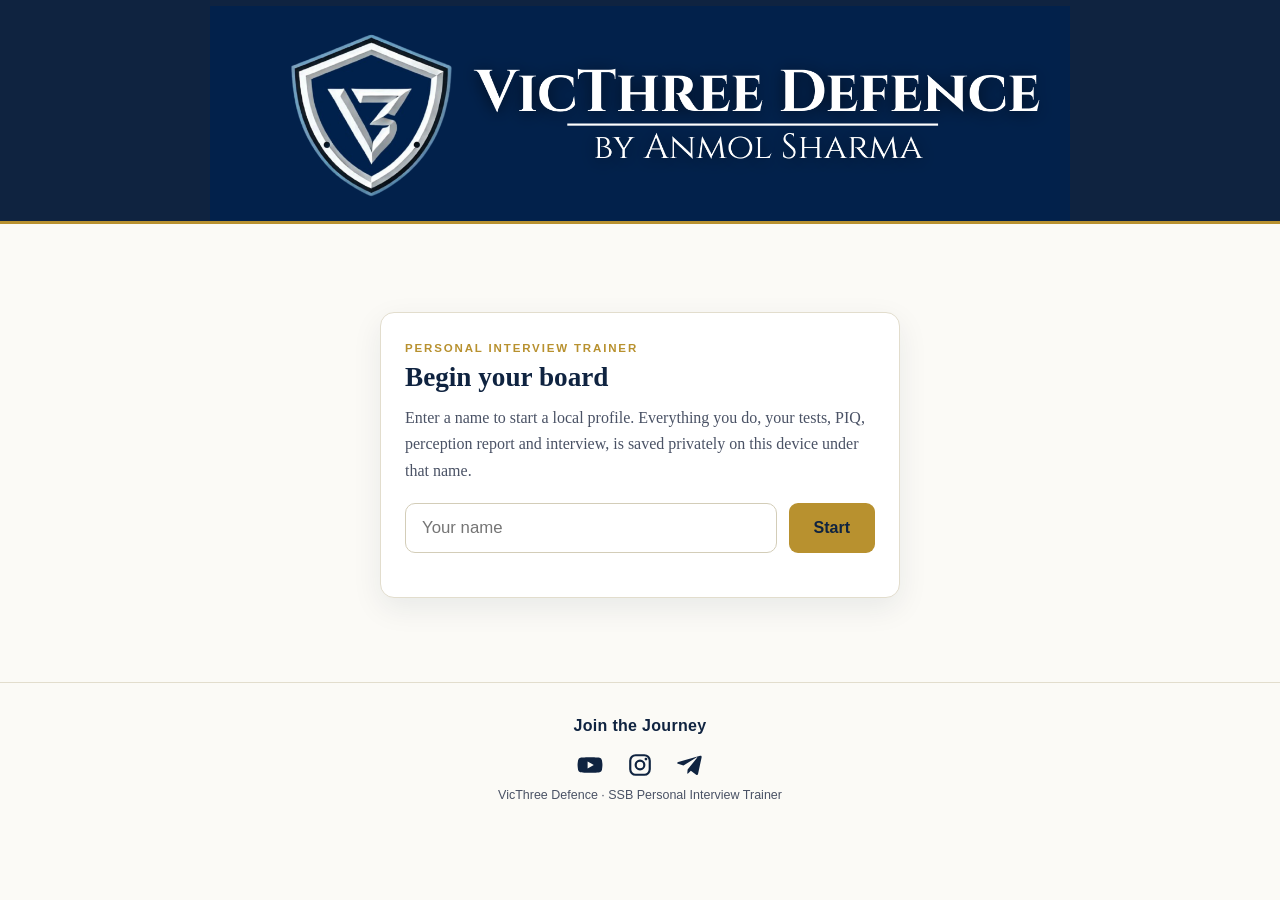
==== interview/index.html @ 014ea847 "Hide psychology feedback until the final report Psychology tests still run and save their analysis s" ====
<!DOCTYPE html>
<html lang="en">
<head>
<meta charset="UTF-8" />
<meta name="viewport" content="width=device-width, initial-scale=1.0, interactive-widget=resizes-content" />
<title>Personal Interview | VicThree SSB Interview Trainer</title>
<meta name="description" content="A dynamic, time-bound SSB personal interview: one question at a time, adapting to your answers, PIQ and perception report." />
<link rel="icon" href="../assets/shield-192.png?v=1"><link rel="icon" sizes="32x32" href="../assets/shield-32.png?v=1"><link rel="apple-touch-icon" href="../assets/shield-180.png?v=1" />
<link rel="stylesheet" href="../assets/styles.css?v=1" />
<link rel="stylesheet" href="../assets/iv.css?v=1" />
</head>
<body>
<header class="topbar">
  <div class="wrap"><a class="brand" href="../index.html"><img class="brand-img" src="../assets/banner.png" alt="VicThree Defence, by Anmol Sharma" /></a></div>
</header>

<main>
  <nav id="journey" class="journey" data-base="../" data-current="interview"></nav>
  <div class="wrap trainer-wrap">
    <p class="breadcrumb"><a href="../index.html">Dashboard</a> › Personal Interview</p>

    <!-- GATE: needs PIQ -->
    <div id="gate" class="gate" style="display:none">
      <h3>Fill your PIQ first</h3>
      <p>The interviewing officer questions you on your PIQ, so it must be completed before the interview can begin.</p>
      <a class="btn primary" href="../piq/index.html">Go to the PIQ form →</a>
    </div>

    <!-- INTRO -->
    <section id="intro" style="display:none">
      <h1>Your Personal Interview</h1>
      <div class="iv-intro-card">
        <p>You will now sit across from an interviewing officer. Questions come one at a time and adapt to what you say, to your PIQ and to your perception report. Answer honestly and in your own words. There are no trick answers, the officer is reading the real you.</p>
        <div class="iv-facts">
          <div class="iv-fact"><b id="fact-q">25</b>questions (about)</div>
          <div class="iv-fact"><b id="fact-t">75s</b>per question</div>
          <div class="iv-fact"><b id="fact-total">~30m</b>total</div>
        </div>
        <p id="report-note" class="muted small"></p>
        <div class="t-toolbar">
          <button id="begin" class="btn primary">Begin interview</button>
          <button id="resume" class="btn primary" style="display:none">Resume interview</button>
          <button id="startover" class="btn ghost" style="display:none">Start over</button>
        </div>
        <p id="prep-status" class="iv-thinking" style="display:none"></p>
      </div>
    </section>

    <!-- STAGE -->
    <section id="stage" style="display:none">
      <div class="t-head">
        <span id="iv-counter" class="t-count">Question 1</span>
        <div id="iv-progress" class="t-bar"><div></div></div>
        <span id="iv-timer" class="t-timer">75</span>
      </div>

      <div id="transcript" class="iv-transcript"></div>

      <div id="live" class="iv-live" style="display:none">
        <p id="live-q" class="iv-live-q">…</p>
        <textarea id="live-a" placeholder="Answer in your own words…" autocomplete="off"></textarea>
        <div class="iv-live-actions">
          <button id="submit" class="btn primary">Submit answer →</button>
          <button id="endnow" class="btn ghost">End interview</button>
        </div>
        <p id="live-targets" class="iv-targets"></p>
      </div>

      <div id="thinking" class="iv-thinking" style="display:none"><span class="spinner"></span>The officer is considering your answer…</div>

      <div id="done-card" class="iv-intro-card" style="display:none">
        <h2>Interview complete</h2>
        <p>You answered <b id="done-count">0</b> questions. Your responses are saved. The board will now prepare your final report, combining your psychology analysis and your interview assessment.</p>
        <a class="btn primary" href="../report/index.html">See your final report →</a>
      </div>
    </section>
  </div>
</main>

<footer class="site-foot"><p class="foot-note">VicThree Defence · SSB Personal Interview Trainer</p></footer>

<script src="../assets/config.js?v=1"></script>
<script src="../assets/store.js?v=1"></script>
<script src="../assets/journey.js?v=2"></script>
<script>
(function () {
  var Store = window.V3Store;
  if (!Store.activeProfile()) { window.location.href = "../index.html"; return; }
  var CFG = (window.VICTHREE_CONFIG || {});
  var AI = CFG.aiEndpoint || "";
  var IVCFG = CFG.interview || {};
  var MAXQ = IVCFG.maxQuestions || 25;
  var SPQ = IVCFG.secondsPerQuestion || 75;

  var $ = function (id) { return document.getElementById(id); };
  var el = function (t, c, x) { var e = document.createElement(t); if (c) e.className = c; if (x != null) e.textContent = x; return e; };

  var T = { remaining: 0, tick: null, startTs: 0, current: null, busy: false };

  /* ---------- worker calls ---------- */
  function post(payload) {
    return fetch(AI, { method: "POST", headers: { "Content-Type": "application/json" }, body: JSON.stringify(payload) })
      .then(function (r) { if (!r.ok) throw new Error("HTTP " + r.status); return r.json(); })
      .then(function (d) { if (d && d.error) throw new Error(d.error); return d; });
  }
  function ivBase() { return { piq: Store.getPiq(), report: Store.getReport() }; }

  // Build the Perception Report silently from the saved psychology analyses.
  // It is never shown here; it feeds the interview and later the final report.
  function ensureReport() {
    if (Store.getReport()) return Promise.resolve();
    var list = Store.analysesList();
    if (!list.length) return Promise.resolve(); // no tests taken — interview still runs off the PIQ
    return post({ mode: "REPORT", analyses: list })
      .then(function (r) { Store.setReport(r); })
      .catch(function () {}); // proceed even if the report can't be built
  }

  function ensurePlan() {
    var plan = Store.getPlan();
    if (plan) return Promise.resolve(plan);
    var b = ivBase();
    return post({ mode: "IV", action: "plan", piq: b.piq, report: b.report })
      .then(function (p) { Store.setPlan(p); return p; })
      .catch(function () { var p = {}; Store.setPlan(p); return p; }); // proceed even if planning fails
  }

  /* ---------- transcript ---------- */
  function renderTranscript() {
    var host = $("transcript"); host.innerHTML = "";
    var iv = Store.getInterview() || { history: [] };
    iv.history.forEach(function (h, i) {
      var turn = el("div", "iv-turn");
      var q = el("div", "iv-q");
      q.appendChild(el("span", "iv-who", "Interviewing Officer"));
      q.appendChild(document.createTextNode(h.q));
      var a = el("div", "iv-a" + (h.a && h.a.trim() ? "" : " blank"), h.a && h.a.trim() ? h.a : "(stayed silent)");
      var secs = el("span", "iv-secs", "answered in " + (h.seconds != null ? h.seconds : "?") + "s");
      a.appendChild(secs);
      turn.appendChild(q); turn.appendChild(a);
      host.appendChild(turn);
    });
    updateHeadCounter();
  }
  function updateHeadCounter() {
    var n = (Store.getInterview() || { history: [] }).history.length;
    $("iv-counter").textContent = "Question " + Math.min(n + 1, MAXQ) + " / " + MAXQ;
    $("iv-progress").firstElementChild.style.width = Math.min(100, n / MAXQ * 100) + "%";
  }

  /* ---------- timer ---------- */
  function startTimer() {
    T.remaining = SPQ; T.startTs = performance.now();
    drawTimer();
    clearInterval(T.tick);
    T.tick = setInterval(function () {
      T.remaining--; drawTimer();
      if (T.remaining <= 0) { clearInterval(T.tick); submitAnswer(true); }
    }, 1000);
  }
  function drawTimer() {
    var t = $("iv-timer");
    var big = SPQ >= 60, s = Math.max(0, T.remaining);
    t.textContent = big ? (Math.floor(s / 60) + ":" + (s % 60 < 10 ? "0" : "") + (s % 60)) : s;
    t.classList.toggle("low", T.remaining <= (big ? 20 : 5));
  }

  /* ---------- loop ---------- */
  function nextQuestion() {
    var iv = Store.getInterview() || { history: [] };
    if (iv.history.length >= MAXQ) { finishInterview(); return; }
    $("live").style.display = "none";
    $("thinking").style.display = "block";
    T.busy = true;
    var b = ivBase();
    post({ mode: "IV", action: "next", piq: b.piq, report: b.report, plan: Store.getPlan(),
           history: iv.history, askedCount: iv.history.length, maxQuestions: MAXQ })
      .then(function (d) {
        $("thinking").style.display = "none"; T.busy = false;
        if (!d || d.done) { finishInterview(); return; }
        renderLive(d.question, d.targets);
      })
      .catch(function () {
        $("thinking").style.display = "none"; T.busy = false;
        $("thinking").innerHTML = "";
        var retry = el("div", "iv-thinking");
        retry.appendChild(document.createTextNode("The connection dropped. "));
        var b2 = el("button", "link-btn", "Try the next question again");
        b2.onclick = function () { retry.parentNode.removeChild(retry); nextQuestion(); };
        retry.appendChild(b2);
        $("stage").insertBefore(retry, $("done-card"));
      });
  }

  function renderLive(question, targets) {
    T.current = question;
    $("live-q").textContent = question;
    $("live-a").value = "";
    $("live-targets").textContent = (targets && targets.length) ? ("Focus: " + targets.join(" · ")) : "";
    $("live").style.display = "block";
    updateHeadCounter();
    $("live-a").focus();
    window.scrollTo({ top: document.body.scrollHeight, behavior: "smooth" });
    startTimer();
  }

  function submitAnswer(timedOut) {
    if (T.busy || !T.current) return;
    clearInterval(T.tick);
    var used = Math.min(SPQ, Math.round((performance.now() - T.startTs) / 1000));
    var ans = $("live-a").value.trim();
    Store.pushTurn({ q: T.current, a: ans, seconds: used, targets: null });
    T.current = null;
    renderTranscript();
    nextQuestion();
  }

  function finishInterview() {
    clearInterval(T.tick);
    var iv = Store.getInterview(); iv.done = true; Store.setInterview(iv);
    $("live").style.display = "none";
    $("thinking").style.display = "none";
    $("iv-timer").textContent = "done";
    $("iv-progress").firstElementChild.style.width = "100%";
    $("done-count").textContent = iv.history.length;
    $("done-card").style.display = "block";
    window.V3Journey.renderTracker();
    window.scrollTo({ top: document.body.scrollHeight, behavior: "smooth" });
  }

  /* ---------- start ---------- */
  function beginInterview() {
    $("intro").style.display = "none";
    $("stage").style.display = "block";
    renderTranscript();
    $("prep-status").style.display = "none";
    nextQuestion();
  }
  function prep(then) {
    if (!AI) { $("prep-status").style.display = "block"; $("prep-status").textContent = "The interview service is not configured. Add your Worker URL in assets/config.js."; return; }
    $("begin").disabled = true; $("resume").disabled = true;
    $("prep-status").style.display = "block";
    $("prep-status").innerHTML = '<span class="spinner"></span>The officer is reviewing your file…';
    ensureReport().then(ensurePlan).then(function () { then(); });
  }

  document.addEventListener("DOMContentLoaded", function () {
    if (!Store.getPiq()) { $("gate").style.display = "block"; return; }

    $("fact-q").textContent = MAXQ;
    $("fact-t").textContent = SPQ + "s";
    $("fact-total").textContent = "~" + Math.round(MAXQ * SPQ / 60) + "m";
    var testsTaken = Store.analysesList().length;
    $("report-note").textContent = testsTaken
      ? "The officer has read your psychology profile and will cross-check your answers against it. Your psychology analysis stays hidden until your final report."
      : "Tip: take the psychology tests first so the officer can cross-check your answers against your profile. You can still interview on your PIQ alone.";

    $("intro").style.display = "block";

    var iv = Store.getInterview() || { history: [], done: false };
    var inProgress = iv.history.length > 0 && !iv.done;
    if (iv.done && iv.history.length > 0) {
      // already finished — offer to review or restart
      $("begin").style.display = "none";
      $("resume").style.display = "none";
      $("startover").style.display = "inline-block";
      $("report-note").innerHTML = 'You have completed this interview. <a href="../report/index.html">See your final report →</a>';
    } else if (inProgress) {
      $("begin").style.display = "none";
      $("resume").style.display = "inline-block";
      $("startover").style.display = "inline-block";
    }

    $("begin").addEventListener("click", function () { prep(beginInterview); });
    $("resume").addEventListener("click", function () { prep(beginInterview); });
    $("startover").addEventListener("click", function () {
      if (confirm("Start a new interview? Your current transcript and analysis will be cleared.")) {
        Store.resetInterview();
        window.V3Journey.renderTracker();
        window.location.reload();
      }
    });

    $("submit").addEventListener("click", function () { submitAnswer(false); });
    $("endnow").addEventListener("click", function () {
      if (confirm("End the interview now and go to your analysis?")) { submitPendingThenFinish(); }
    });
  });

  // If the officer has a question on screen when the user ends early, save the
  // pending answer (if any) before finishing.
  function submitPendingThenFinish() {
    clearInterval(T.tick);
    if (T.current) {
      var used = Math.min(SPQ, Math.round((performance.now() - T.startTs) / 1000));
      var ans = $("live-a").value.trim();
      Store.pushTurn({ q: T.current, a: ans, seconds: used, targets: null });
      T.current = null;
      renderTranscript();
    }
    finishInterview();
  }
})();
</script>
</body>
</html>
---- assets/styles.css ----
/* VicThree SSB — shared theme
   Palette: deep navy #0f2340, gold #b8912f, paper #fbfaf6, dark ink.
   Serif for headings/body, sans for labels/nav/tags. */
:root{
  --navy:#0f2340;
  --navy-2:#173157;
  --gold:#b8912f;
  --gold-soft:#e9dcb8;
  --paper:#fbfaf6;
  --paper-2:#f3f0e6;
  --ink:#1c2331;
  --ink-soft:#4a5265;
  --line:#e2ddcd;
  --line-2:#d3cdb8;
  --danger:#a23b2e;
  --ok:#3f6b3a;
  --serif:Georgia,"EB Garamond","Iowan Old Style","Times New Roman",serif;
  --sans:"Inter",Helvetica,Arial,system-ui,sans-serif;
  --maxw:760px;
}
*{box-sizing:border-box}
html{scroll-behavior:smooth}
body{margin:0;background:var(--paper);color:var(--ink);font-family:var(--serif);line-height:1.65;font-size:18px}
.wrap{max-width:var(--maxw);margin:0 auto;padding:0 22px}
img{max-width:100%}

/* ---------- typography ---------- */
h1,h2,h3,h4{font-family:var(--serif);line-height:1.2;color:var(--navy);margin:0 0 .4em}
h1{font-size:2.3rem}
h2{font-size:1.7rem;margin-top:1.6em}
h3{font-size:1.25rem;margin-top:1.4em}
p{margin:0 0 1.1em}
a{color:var(--navy);text-decoration-color:var(--gold);text-underline-offset:3px}
a:hover{color:var(--gold)}
strong{color:var(--navy)}
.eyebrow{font-family:var(--sans);text-transform:uppercase;letter-spacing:.16em;font-size:.72rem;font-weight:700;color:var(--gold);margin:0 0 .3em}
.lede{font-size:1.15rem;color:var(--ink-soft)}
.small{font-size:.85rem}
.muted{color:var(--ink-soft)}
hr{border:none;border-top:1px solid var(--line);margin:2.4em 0}

/* ---------- top nav ---------- */
.topbar{background:var(--navy);color:var(--paper);border-bottom:3px solid var(--gold);text-align:center}
.topbar .wrap{display:block;max-width:900px;padding:6px 0 0}
.brand{display:block;text-decoration:none}
.brand b{color:var(--gold)}
.brand-img{display:block;width:100%;max-width:860px;height:auto;margin:0 auto}
.nav{display:flex;gap:8px;flex-wrap:wrap;font-family:var(--sans);justify-content:center;padding:10px 12px 14px}
.nav a{color:var(--gold-soft);text-decoration:none;font-size:.82rem;font-weight:600;letter-spacing:.03em;text-transform:uppercase;padding:6px 10px;border-radius:6px}
.nav a:hover,.nav a.active{background:var(--navy-2);color:#fff}

/* ---------- page frame ---------- */
main{padding:34px 0 30px}
.breadcrumb{font-family:var(--sans);font-size:.78rem;color:var(--ink-soft);margin:0 0 18px;letter-spacing:.02em}
.breadcrumb a{text-decoration:none}
.page-foot-nav{display:flex;justify-content:space-between;gap:12px;margin-top:40px;font-family:var(--sans);font-size:.85rem}
.page-foot-nav a{display:inline-block;padding:10px 14px;border:1px solid var(--line-2);border-radius:8px;text-decoration:none;background:#fff}
.page-foot-nav a:hover{border-color:var(--gold)}

/* ---------- hero (home) ---------- */
.hero{background:var(--navy);color:var(--paper);padding:60px 0 54px;border-bottom:3px solid var(--gold)}
.hero h1{color:#fff;font-size:2.7rem;max-width:16ch}
.hero .sub{color:var(--gold-soft);font-size:1.2rem;max-width:52ch;margin-top:.2em}
.hero .cta{display:inline-block;margin-top:18px;background:var(--gold);color:var(--navy);font-family:var(--sans);font-weight:700;text-decoration:none;padding:12px 24px;border-radius:8px}
.hero .cta:hover{background:#cfa53c}
.home-title{text-align:center;margin:34px 0 28px;font-size:clamp(1.15rem,5.4vw,2.4rem);text-transform:uppercase;letter-spacing:.02em;color:var(--navy);white-space:nowrap}
.home-cat{text-align:center;font-family:var(--sans);font-weight:600;text-transform:uppercase;letter-spacing:.12em;font-size:.9rem;color:#a7adb8;margin:30px 0 14px}
.cards.home-cards{display:grid;grid-template-columns:1fr 1fr;max-width:660px;margin:0 auto;gap:16px}
.cards.home-cards.one{grid-template-columns:minmax(0,322px);justify-content:center}
.cards.home-cards .card{text-align:center;padding:26px 16px}
.cards.home-cards .card h3{margin:0;font-size:clamp(1.05rem,3vw,1.45rem);white-space:nowrap}
.card-abbr{display:block;margin-top:8px;font-family:var(--sans);font-weight:700;letter-spacing:.14em;color:var(--gold);font-size:1.1rem}
.home-more{text-align:center;margin:24px 0 0}
.home-more a{font-family:var(--sans);font-weight:600;font-size:.95rem;color:var(--navy);text-decoration:underline;text-underline-offset:3px}
.home-more a:hover{color:var(--gold)}
@media(max-width:600px){
  main{padding-top:16px}
  .cta-wrap .cta{margin-top:4px}
  .home-more{margin-top:36px}
  .home-more .ml-q{display:block}
  .cards.home-cards .card h3{font-size:clamp(1.2rem,6vw,1.5rem)}
}
@media(max-width:600px){.cards.home-cards{grid-template-columns:1fr;max-width:420px}.cards.home-cards.one{grid-template-columns:1fr}}

/* CDS CTA (matches vocab/mocks sites) */
.cta-wrap{max-width:860px;margin:0 auto;padding:0 22px}
.cta{display:flex;align-items:center;justify-content:center;gap:14px;flex-wrap:wrap;background:linear-gradient(135deg,var(--navy),var(--navy-2));color:#fff;border-radius:14px;padding:14px 18px;margin:26px 0 0;text-align:center;box-shadow:0 8px 22px rgba(15,35,64,.12)}
.cta-text{font-family:var(--sans);font-size:14px;font-weight:600;color:#fff;line-height:1.45}
.cta-social{display:flex;gap:16px;align-items:center;flex-wrap:nowrap}
.cta-social a{color:#d4a94a;display:inline-flex;line-height:0;text-decoration:none;transition:color .12s,transform .12s}
.cta-social a:hover{color:#fff;transform:translateY(-2px)}
.m-br{display:none}
@media(max-width:600px){.m-br{display:inline}}

.wrap.trainer-wrap{max-width:1240px}
.trainer-head{display:flex;flex-wrap:wrap;align-items:flex-start;gap:8px 20px;margin-bottom:18px}
.trainer-head .th-titles{flex:1 1 auto;min-width:0;text-align:left}
.trainer-head h1{margin:0}
.trainer-head .eyebrow{margin:0 0 5px}
.trainer-head .t-sub{width:100%;color:var(--ink-soft);font-family:var(--sans);font-size:.95rem;line-height:1.55;margin:.5em 0 0}
.approach-tile{display:inline-block;background:var(--gold);color:var(--navy);font-family:var(--sans);font-weight:700;font-size:.95rem;text-decoration:none;padding:12px 24px;border-radius:10px;white-space:nowrap}
.approach-tile:hover{background:#cfa53c;color:var(--navy)}
@media(max-width:600px){
  .trainer-head{flex-direction:column;align-items:stretch;gap:0}
  .trainer-head .th-titles{order:1}
  .trainer-head .t-sub{order:2;margin-top:5px}
  .trainer-head .approach-tile{order:3;align-self:center;margin-top:22px}
}

/* ---------- cards ---------- */
.cards{display:grid;grid-template-columns:repeat(auto-fit,minmax(220px,1fr));gap:18px;margin:26px 0}
.card{background:#fff;border:1px solid var(--line);border-radius:12px;padding:22px;text-decoration:none;color:var(--ink);display:block;transition:.15s}
.card:hover{border-color:var(--gold);transform:translateY(-2px);box-shadow:0 8px 22px rgba(15,35,64,.08)}
.card h3{margin-top:0;color:var(--navy)}
.card p{margin:0;color:var(--ink-soft);font-size:.95rem}
.card .kicker{font-family:var(--sans);font-size:.7rem;text-transform:uppercase;letter-spacing:.1em;color:var(--gold);font-weight:700;display:block;margin-bottom:6px}

/* module index list */
.lesson-list{list-style:none;padding:0;margin:24px 0;counter-reset:les}
.lesson-list li{margin:0 0 12px}
.lesson-list a{display:flex;gap:14px;align-items:flex-start;background:#fff;border:1px solid var(--line);border-radius:10px;padding:16px 18px;text-decoration:none;color:var(--ink)}
.lesson-list a:hover{border-color:var(--gold)}
.lesson-list .n{font-family:var(--sans);font-weight:800;color:var(--gold);font-size:1.1rem;min-width:1.5em}
.lesson-list .t{font-weight:700;color:var(--navy)}
.lesson-list .d{display:block;font-size:.9rem;color:var(--ink-soft);font-family:var(--serif);font-weight:400}
.lesson-list.plain li{display:flex;gap:14px;align-items:flex-start;background:#fff;border:1px solid var(--line);border-radius:10px;padding:16px 18px}
.lesson-list.plain .t{display:block}

/* ---------- callouts ---------- */
.callout{border:1px solid var(--line-2);border-left:5px solid var(--gold);background:var(--paper-2);border-radius:8px;padding:16px 18px;margin:1.4em 0}
.callout .label{font-family:var(--sans);text-transform:uppercase;letter-spacing:.12em;font-size:.7rem;font-weight:800;margin-bottom:6px}
.callout p:last-child,.callout ul:last-child,.callout ol:last-child{margin-bottom:0}
.callout.sop{border-left-color:var(--navy);background:#eef2f8}
.callout.sop .label{color:var(--navy)}
.callout.principle{border-left-color:var(--gold);background:#f8f2e2}
.callout.principle .label{color:var(--gold)}
.callout.trap{border-left-color:var(--danger);background:#f8eae7}
.callout.trap .label{color:var(--danger)}
.callout.example{border-left-color:var(--ok);background:#eef4ec}
.callout.example .label{color:var(--ok)}
.callout ol,.callout ul{margin:.3em 0;padding-left:20px}
.callout li{margin:.35em 0}

/* compare boxes */
.compare{display:grid;grid-template-columns:1fr 1fr;gap:14px;margin:1.4em 0}
.cbox{border:1px solid var(--line-2);border-radius:8px;padding:14px 16px;background:#fff}
.cbox .ctag{font-family:var(--sans);font-size:.7rem;text-transform:uppercase;letter-spacing:.08em;font-weight:800;display:block;margin-bottom:6px}
.cbox.bad{border-color:#e2c4bd}.cbox.bad .ctag{color:var(--danger)}
.cbox.good{border-color:#c3d6bd}.cbox.good .ctag{color:var(--ok)}
.cbox .q{font-style:italic}
@media(max-width:560px){.compare{grid-template-columns:1fr}}

/* ---------- tables ---------- */
.tbl-scroll{overflow-x:auto;margin:1.4em 0}
table{border-collapse:collapse;width:100%;font-size:.95rem;background:#fff}
th,td{text-align:left;padding:10px 12px;border:1px solid var(--line-2);vertical-align:top}
th{background:var(--navy);color:var(--paper);font-family:var(--sans);font-size:.78rem;text-transform:uppercase;letter-spacing:.05em}
tbody tr:nth-child(even),tbody tr:nth-child(even){background:var(--paper-2)}

/* ---------- dilemma / word tags ---------- */
.tag{font-family:var(--sans);font-size:.66rem;font-weight:800;text-transform:uppercase;letter-spacing:.07em;padding:3px 9px;border-radius:5px;display:inline-block;color:#fff}
.tag.emergency{background:#a23b2e}
.tag.ethical{background:#6a4c93}
.tag.bind{background:#0f2340}
.tag.interpersonal{background:#2c7a7b}
.tag.team{background:#2f6b3f}
.tag.personal{background:#b8912f;color:var(--navy)}
.tag.p{background:#2f6b3f}
.tag.n{background:#a23b2e}
.tag.x{background:#6b7280}

/* ---------- footer (matches vocab site) ---------- */
.site-foot{border-top:1px solid var(--line);margin-top:54px;padding:0 0 34px;text-align:center}
.join-label{text-align:center;font-family:var(--sans);font-weight:800;color:var(--navy);font-size:16px;letter-spacing:.3px;margin:30px 0 0}
.foot-social{display:flex;justify-content:center;align-items:center;gap:24px;margin:12px 0 8px}
.foot-social a{color:var(--navy);display:inline-flex;line-height:0;text-decoration:none;transition:color .12s,transform .12s}
.foot-social a:hover{color:var(--gold);transform:translateY(-2px)}
.foot-note{text-align:center;color:var(--ink-soft);font-family:var(--sans);font-size:12.5px;margin:6px auto 0;max-width:72ch;padding:0 18px;line-height:1.5}
.foot-note.dim{font-size:11.5px;opacity:.85}

/* ---------- trainer ---------- */
.t-panel{display:none}
.t-panel.active{display:block}
.t-controls{margin:26px auto 0;max-width:580px;text-align:center}
.t-count-label{display:block;text-align:center;font-family:var(--sans);font-weight:600;font-size:1.2rem;margin-bottom:14px}
.t-count-row{display:flex;gap:14px;align-items:stretch}
#t-resume{display:inline-block;margin-top:22px}
.t-count-row select{flex:1 1 0;min-width:0;font-family:var(--sans);font-size:1.18rem;padding:17px 20px;border:1px solid var(--line-2);border-radius:10px;background:#fff;color:var(--ink)}
.t-count-row .btn{flex:1 1 0;min-width:0;font-size:1.18rem;padding:17px 20px}
.btn{font-family:var(--sans);font-weight:700;border-radius:9px;padding:12px 24px;border:1px solid transparent;cursor:pointer;font-size:1rem}
.btn.primary{background:var(--gold);color:var(--navy)}
.btn.primary:hover{background:#cfa53c}
.btn.ghost{background:#fff;color:var(--navy);border-color:var(--line-2)}
.btn.ghost:hover{border-color:var(--gold)}
.link-btn{font-family:var(--sans);background:none;border:none;color:var(--navy);text-decoration:underline;text-underline-offset:3px;cursor:pointer;font-size:.9rem}
.link-btn:hover{color:var(--gold)}

.t-head{position:sticky;top:0;z-index:30;background:var(--paper);margin:0 0 16px;padding:9px 0;border-bottom:1px solid var(--line);display:flex;align-items:center;gap:14px;line-height:1}
.t-count{font-family:var(--sans);color:var(--ink-soft);font-size:.9rem;font-variant-numeric:tabular-nums;white-space:nowrap}
.t-bar{flex:1;height:8px;background:var(--paper-2);border:1px solid var(--line);border-radius:20px;overflow:hidden}
.t-bar > div{height:100%;width:0;background:var(--gold);transition:width .3s}
.t-timer{font-variant-numeric:tabular-nums;font-weight:800;font-size:1.5rem;color:var(--navy);min-width:2.2ch;text-align:right;white-space:nowrap}
.t-timer.low{color:var(--danger)}
.t-prompt-box{background:var(--navy);color:#fff;border-radius:14px;padding:24px 26px;text-align:center;margin-bottom:16px;display:flex;flex-direction:column;gap:10px}
.t-kind{font-family:var(--sans);text-transform:uppercase;letter-spacing:.14em;font-size:.72rem;color:var(--gold-soft)}
.t-word{font-family:var(--serif);font-weight:700;color:var(--gold);font-size:2.8rem;letter-spacing:.5px}
.t-sit{font-family:var(--serif);font-size:1.3rem;line-height:1.45;max-width:60ch;margin:0 auto}
#t-input{width:100%;background:#fff;border:1px solid var(--line-2);border-radius:10px;padding:14px;font-family:var(--serif);font-size:1.1rem;resize:vertical}
#t-input:focus{outline:none;border-color:var(--gold)}
.t-actions{display:flex;gap:12px;margin-top:14px}
.t-actions .btn.primary{flex:1}
.t-hint{font-family:var(--sans);color:var(--ink-soft);font-size:.82rem;margin-top:14px}

/* SDT form (self-description: all prompts on one screen) */
.sdt-form{display:flex;flex-direction:column;gap:20px}
.sdt-item{display:flex;flex-direction:column;gap:9px}
.sdt-q{font-family:var(--sans);font-weight:600;color:var(--navy);font-size:1rem;line-height:1.45;display:flex;gap:11px;align-items:flex-start}
.sdt-n{flex:none;display:inline-flex;align-items:center;justify-content:center;width:25px;height:25px;border-radius:50%;background:var(--navy);color:#fff;font-size:.82rem;font-weight:700;margin-top:1px}
.sdt-a{width:100%;background:#fff;border:1px solid var(--line-2);border-radius:10px;padding:12px 14px;font-family:var(--serif);font-size:1.05rem;line-height:1.5;resize:vertical}
.sdt-a:focus{outline:none;border-color:var(--gold)}

/* TAT image mode (look at a picture, then write a story) */
.tat-phase{font-family:var(--sans);font-weight:700;text-transform:uppercase;letter-spacing:.09em;font-size:.82rem;color:var(--gold);margin:0 0 10px;text-align:center}
.tat-pic{text-align:center;margin-bottom:14px}
.tat-pic img{max-width:100%;max-height:56vh;border-radius:10px;border:1px solid var(--line);background:#fff}
.tat-blank{min-height:42vh;display:flex;align-items:center;justify-content:center;text-align:center;background:#fff;border:2px dashed var(--line-2);border-radius:12px;padding:30px;font-family:var(--serif);font-size:1.3rem;color:var(--ink-soft)}
#t-input.tat-story{min-height:34vh}

/* PPDT perception grid (before the story) */
.pp-grid{display:flex;flex-wrap:wrap;gap:10px 14px;align-items:flex-end;margin-bottom:14px;background:var(--paper-2);border:1px solid var(--line);border-radius:10px;padding:12px 14px}
.pp-field{display:flex;flex-direction:column;gap:4px}
.pp-field label{font-family:var(--sans);font-size:.7rem;font-weight:700;text-transform:uppercase;letter-spacing:.05em;color:var(--ink-soft)}
.pp-field input,.pp-field select{font-family:var(--sans);font-size:1rem;padding:9px 10px;border:1px solid var(--line-2);border-radius:8px;background:#fff;color:var(--ink)}
.pp-field input{width:5.5em}
.pp-field input:focus,.pp-field select:focus{outline:none;border-color:var(--gold)}

/* GPE (Group Planning Exercise) scenario + plan */
.gpe-card{background:var(--paper-2);border:1px solid var(--line);border-left:5px solid var(--gold);border-radius:12px;padding:16px 18px;margin-bottom:14px;max-height:44vh;overflow:auto}
.gpe-title{font-family:var(--sans);font-weight:700;color:var(--navy);font-size:1rem;margin-bottom:8px}
.gpe-scenario{display:block;font-family:var(--serif);font-size:1.05rem;line-height:1.6;color:var(--ink)}
#t-input.gpe-plan{min-height:26vh}

/* results */
.t-stats{display:grid;grid-template-columns:repeat(auto-fit,minmax(120px,1fr));gap:12px;margin:18px 0}
.t-stat{background:#fff;border:1px solid var(--line);border-radius:12px;padding:16px;text-align:center}
.t-stat .n{font-family:var(--serif);font-size:1.9rem;font-weight:800;color:var(--navy)}
.t-stat .l{font-family:var(--sans);font-size:.74rem;text-transform:uppercase;letter-spacing:.05em;color:var(--ink-soft)}
.ai-box{background:#fff;border:1px solid var(--line);border-left:5px solid var(--navy);border-radius:12px;padding:18px 20px;margin:18px 0}
.ai-box h3{margin-top:0;color:var(--navy)}
.ai-head{display:flex;justify-content:space-between;align-items:center;gap:12px;flex-wrap:wrap}
.ai-head h3{margin:0}
.ai-dl{font-size:.85rem;padding:9px 16px;white-space:nowrap}
.ai-box .ai-tagline{font-family:var(--sans);font-size:.76rem;color:var(--ink-soft)}
.ai-box .ai-status{font-family:var(--sans);font-size:.9rem;color:var(--ink-soft)}
.ai-box .ai-item{border-top:1px solid var(--line);padding-top:10px;margin-top:12px}
.ai-box .ai-item .qn{font-family:var(--sans);font-weight:700;color:var(--navy);font-size:.85rem}
.ai-box .ai-item .ai-your{color:var(--ink-soft);margin:.25em 0}
.ai-box .sugg{color:var(--ok)}
.ai-card{border-radius:10px;padding:14px 18px;margin:14px 0;border:1px solid var(--line)}
.ai-card h4{margin:0 0 .45em}
.ai-card p{margin:0}
.ai-card ul{margin:.3em 0 0;padding-left:20px}
.ai-card li{margin:.35em 0}
.ai-card.snapshot{background:#eef2f8;border-color:#d7e0ee}
.ai-card.snapshot h4{color:var(--navy)}
.ai-card.reflected{background:#eef4ec;border-color:#cfe0c9}
.ai-card.reflected h4{color:var(--ok)}
.ai-card.work{background:#f8f2e2;border-color:#e9dcb8}
.ai-card.work h4{color:#8a6d1e}
.spinner{display:inline-block;width:14px;height:14px;border:2px solid var(--line-2);border-top-color:var(--navy);border-radius:50%;animation:spin .8s linear infinite;vertical-align:middle;margin-right:8px}
@keyframes spin{to{transform:rotate(360deg)}}

details.heur{background:var(--paper-2);border:1px solid var(--line);border-radius:10px;padding:6px 14px;margin:14px 0}
details.heur summary{font-family:var(--sans);font-weight:700;color:var(--navy);cursor:pointer;padding:8px 0}
details.heur .note{font-family:var(--sans);font-size:.8rem;color:var(--ink-soft)}
details.heur ul{margin:.4em 0}

.t-review{display:flex;flex-direction:column;gap:12px;margin:14px 0}
.t-rev{background:#fff;border:1px solid var(--line);border-radius:10px;padding:14px 16px}
.t-rev .p{font-weight:700;color:var(--navy);margin:0 0 6px}
.t-rev .p .i{color:var(--gold);margin-right:8px}
.t-rev .ans{background:var(--paper-2);border:1px solid var(--line);border-radius:8px;padding:9px 12px;margin:0}
.t-rev .ans.blank{border-color:#e2c4bd;color:var(--danger)}
.t-rev .chips{display:flex;flex-wrap:wrap;gap:6px;margin-top:8px}
.chip{font-family:var(--sans);font-size:.72rem;padding:2px 9px;border-radius:6px;background:#f8eae7;border:1px solid #e2c4bd;color:var(--danger)}
.chip.time{background:#f8f2e2;border-color:#e6d6a8;color:#8a6d1e}
.t-checklist{background:#eef2f8;border:1px solid #d7e0ee;border-radius:12px;padding:16px 20px;margin:18px 0}
.t-checklist h3{margin-top:0;color:var(--navy)}
.t-checklist label{display:flex;gap:10px;align-items:flex-start;font-family:var(--sans);font-size:.95rem;margin:8px 0}
.t-checklist input{margin-top:3px;width:17px;height:17px;accent-color:var(--gold)}
.t-toolbar{display:flex;flex-wrap:wrap;gap:12px;margin:18px 0 6px}
.copy-note{font-family:var(--sans);color:var(--ok);font-size:.85rem;margin:2px 0}

@media(max-width:560px){
  body{font-size:17px}
  h1{font-size:1.9rem}
  .hero h1{font-size:2.1rem}
  .t-word{font-size:2.1rem}
  .t-prompt-box{padding:16px 18px;max-height:40vh;overflow:auto}
  .t-sit{font-size:1.08rem;line-height:1.4}
  .t-hint{margin-top:10px;font-size:.78rem}
}
---- assets/iv.css ----
/* VicThree SSB Interview Trainer — journey-specific styles.
   Loaded AFTER styles.css. Reuses the shared theme tokens (--navy,
   --gold, --paper, etc.) and the .btn / .card / .ai-card system. */

/* ---------- login ---------- */
.login-wrap{max-width:520px;margin:6vh auto 0}
.login-card{background:#fff;border:1px solid var(--line);border-radius:14px;padding:26px 24px;box-shadow:0 10px 30px rgba(15,35,64,.08)}
.login-card h1{font-size:1.7rem;margin-top:0}
.login-card .lede{font-size:1rem;margin-bottom:1.2em}
.login-row{display:flex;gap:12px;margin:14px 0 6px}
.login-row input{flex:1 1 auto;min-width:0;font-family:var(--sans);font-size:1.05rem;padding:14px 16px;border:1px solid var(--line-2);border-radius:10px;background:#fff;color:var(--ink)}
.login-row input:focus{outline:none;border-color:var(--gold)}
.profile-list{list-style:none;padding:0;margin:18px 0 0}
.profile-list li{display:flex;align-items:center;gap:10px;justify-content:space-between;border:1px solid var(--line);border-radius:10px;padding:10px 14px;margin:0 0 8px;background:var(--paper-2)}
.profile-list .pname{font-family:var(--sans);font-weight:600;color:var(--navy);cursor:pointer;flex:1}
.profile-list .pname:hover{color:var(--gold)}
.profile-list .pdel{font-family:var(--sans);font-size:.72rem;color:var(--ink-soft);background:none;border:none;cursor:pointer;text-decoration:underline}
.profile-list .pdel:hover{color:var(--danger)}

/* ---------- journey progress tracker ---------- */
.journey{max-width:900px;margin:0 auto 6px;padding:14px 18px 4px;display:flex;flex-wrap:nowrap;gap:0;overflow-x:auto}
.jstep{flex:1 1 0;min-width:0;display:flex;flex-direction:column;align-items:center;text-align:center;position:relative;text-decoration:none;padding:0 4px}
.jstep::before{content:"";position:absolute;top:16px;left:-50%;width:100%;height:2px;background:var(--line-2);z-index:0}
.jstep:first-child::before{display:none}
.jstep .jdot{position:relative;z-index:1;width:34px;height:34px;border-radius:50%;display:flex;align-items:center;justify-content:center;background:#fff;border:2px solid var(--line-2);font-family:var(--sans);font-weight:800;font-size:.9rem;color:var(--ink-soft)}
.jstep .jlabel{font-family:var(--sans);font-size:.72rem;font-weight:600;letter-spacing:.02em;color:var(--ink-soft);margin-top:6px;white-space:nowrap}
.jstep.done .jdot{background:var(--ok);border-color:var(--ok);color:#fff}
.jstep.done::before{background:var(--ok)}
.jstep.active .jdot{background:var(--gold);border-color:var(--gold);color:var(--navy)}
.jstep.active .jlabel{color:var(--navy)}
.jstep.partial .jdot{background:#fff;border-color:var(--gold);color:var(--gold)}
@media(max-width:560px){ .jstep .jlabel{font-size:.62rem} .journey{padding:10px 6px 4px} }

/* ---------- dashboard ---------- */
.dash-head{display:flex;align-items:baseline;justify-content:space-between;gap:12px;flex-wrap:wrap;margin:22px 0 4px}
.dash-head .who{font-family:var(--sans);color:var(--ink-soft);font-size:.9rem}
.dash-head .who b{color:var(--navy)}
.step-cards{display:flex;flex-direction:column;gap:14px;margin:22px 0}
.step-card{display:flex;gap:16px;align-items:flex-start;background:#fff;border:1px solid var(--line);border-radius:12px;padding:18px 20px;text-decoration:none;color:var(--ink);transition:.15s}
.step-card:hover{border-color:var(--gold);transform:translateY(-2px);box-shadow:0 8px 22px rgba(15,35,64,.08)}
.step-card.locked{opacity:.6;pointer-events:none}
.step-card .sc-n{flex:none;width:40px;height:40px;border-radius:50%;background:var(--navy);color:#fff;display:flex;align-items:center;justify-content:center;font-family:var(--sans);font-weight:800;font-size:1.05rem}
.step-card.done .sc-n{background:var(--ok)}
.step-card .sc-body{flex:1 1 auto;min-width:0}
.step-card h3{margin:0 0 3px;color:var(--navy);font-size:1.2rem}
.step-card p{margin:0;color:var(--ink-soft);font-size:.95rem}
.step-card .sc-status{font-family:var(--sans);font-size:.74rem;font-weight:700;text-transform:uppercase;letter-spacing:.05em;margin-top:8px;display:inline-block;color:var(--ink-soft)}
.step-card.done .sc-status{color:var(--ok)}
.step-card.active .sc-status{color:var(--gold)}

/* battery grid (tests hub) */
.battery{display:grid;grid-template-columns:repeat(auto-fit,minmax(200px,1fr));gap:16px;margin:24px 0}
.batt-card{position:relative;background:#fff;border:1px solid var(--line);border-radius:12px;padding:22px 18px;text-align:center;text-decoration:none;color:var(--ink);transition:.15s}
.batt-card:hover{border-color:var(--gold);transform:translateY(-2px);box-shadow:0 8px 22px rgba(15,35,64,.08)}
.batt-card h3{margin:0;font-size:1.15rem;color:var(--navy)}
.batt-card .card-abbr{margin-top:6px}
.batt-card .batt-tick{position:absolute;top:10px;right:12px;font-family:var(--sans);font-weight:800;font-size:.8rem;color:var(--ok);opacity:0}
.batt-card.done .batt-tick{opacity:1}
.batt-card.done{border-color:#cfe0c9;background:#f5f9f3}

/* ---------- PIQ form ---------- */
.piq-form{margin:20px 0}
.piq-sec{background:#fff;border:1px solid var(--line);border-radius:12px;padding:18px 20px;margin:0 0 18px}
.piq-sec > h2{margin:0 0 4px;font-size:1.25rem;border-bottom:2px solid var(--gold-soft);padding-bottom:8px}
.piq-sec .sec-hint{font-family:var(--sans);font-size:.82rem;color:var(--ink-soft);margin:0 0 14px}
.piq-grid{display:grid;grid-template-columns:repeat(auto-fit,minmax(220px,1fr));gap:14px 18px}
.piq-field{display:flex;flex-direction:column;gap:5px;min-width:0}
.piq-field.wide{grid-column:1/-1}
.piq-field label{font-family:var(--sans);font-size:.74rem;font-weight:700;text-transform:uppercase;letter-spacing:.04em;color:var(--ink-soft)}
.piq-field input,.piq-field select,.piq-field textarea{font-family:var(--sans);font-size:1rem;padding:11px 12px;border:1px solid var(--line-2);border-radius:9px;background:#fff;color:var(--ink);width:100%}
.piq-field input:focus,.piq-field select:focus,.piq-field textarea:focus{outline:none;border-color:var(--gold)}
.piq-field textarea{resize:vertical;font-family:var(--serif);font-size:1.02rem;line-height:1.5}
.piq-field .fhint{font-family:var(--sans);font-size:.72rem;color:var(--ink-soft)}
.edu-row{display:grid;grid-template-columns:repeat(auto-fit,minmax(120px,1fr));gap:10px;align-items:end;border:1px dashed var(--line-2);border-radius:10px;padding:12px;margin:0 0 10px;position:relative}
.edu-row .edu-del{position:absolute;top:6px;right:8px;background:none;border:none;color:var(--ink-soft);cursor:pointer;font-family:var(--sans);font-size:.72rem;text-decoration:underline}
.edu-row .edu-del:hover{color:var(--danger)}
.piq-actions{display:flex;gap:12px;flex-wrap:wrap;margin:8px 0 0;position:sticky;bottom:0;background:linear-gradient(to top,var(--paper) 70%,transparent);padding:14px 0}
.piq-save-note{font-family:var(--sans);color:var(--ok);font-size:.9rem;margin:6px 0 0}

/* ---------- interview ---------- */
.iv-intro-card{background:#fff;border:1px solid var(--line);border-radius:14px;padding:22px 24px;margin:20px 0}
.iv-intro-card h2{margin-top:0}
.iv-facts{display:flex;gap:14px;flex-wrap:wrap;margin:14px 0}
.iv-fact{background:var(--paper-2);border:1px solid var(--line);border-radius:10px;padding:10px 16px;font-family:var(--sans);font-size:.9rem}
.iv-fact b{display:block;color:var(--navy);font-size:1.3rem;font-family:var(--serif)}
.iv-stage{display:flex;flex-direction:column;gap:0}
.iv-transcript{display:flex;flex-direction:column;gap:14px;margin:8px 0 18px}
.iv-turn{display:flex;flex-direction:column;gap:8px}
.iv-q{align-self:flex-start;max-width:88%;background:var(--navy);color:#fff;border-radius:14px 14px 14px 4px;padding:13px 17px;font-size:1.05rem;line-height:1.5}
.iv-q .iv-who{display:block;font-family:var(--sans);font-size:.66rem;text-transform:uppercase;letter-spacing:.12em;color:var(--gold-soft);margin-bottom:4px}
.iv-a{align-self:flex-end;max-width:88%;background:#fff;border:1px solid var(--line-2);border-radius:14px 14px 4px 14px;padding:13px 17px;font-size:1.02rem;line-height:1.5}
.iv-a.blank{color:var(--danger);font-style:italic}
.iv-a .iv-secs{display:block;font-family:var(--sans);font-size:.66rem;color:var(--ink-soft);margin-top:6px}
.iv-live{background:#fff;border:1px solid var(--line);border-radius:14px;padding:18px 20px;position:sticky;bottom:0;box-shadow:0 -6px 20px rgba(15,35,64,.06)}
.iv-live-head{display:flex;align-items:center;gap:14px;margin-bottom:12px}
.iv-live-q{font-size:1.15rem;line-height:1.45;color:var(--navy);font-weight:600;margin:0 0 12px}
.iv-live textarea{width:100%;background:#fff;border:1px solid var(--line-2);border-radius:10px;padding:13px;font-family:var(--serif);font-size:1.05rem;line-height:1.5;resize:vertical;min-height:90px}
.iv-live textarea:focus{outline:none;border-color:var(--gold)}
.iv-live-actions{display:flex;gap:12px;margin-top:12px}
.iv-live-actions .btn.primary{flex:1}
.iv-thinking{font-family:var(--sans);color:var(--ink-soft);font-size:.9rem;padding:10px 0}
.iv-targets{font-family:var(--sans);font-size:.68rem;color:var(--ink-soft);margin-top:6px}

/* generic "needs previous step" notice */
.gate{background:#eef2f8;border:1px solid #d7e0ee;border-left:5px solid var(--navy);border-radius:12px;padding:16px 20px;margin:22px 0}
.gate h3{margin:0 0 6px;color:var(--navy)}
.gate p{margin:0 0 10px}
.consistency-card{background:#f8f2e2;border:1px solid #e9dcb8}
.consistency-card h4{color:#8a6d1e}
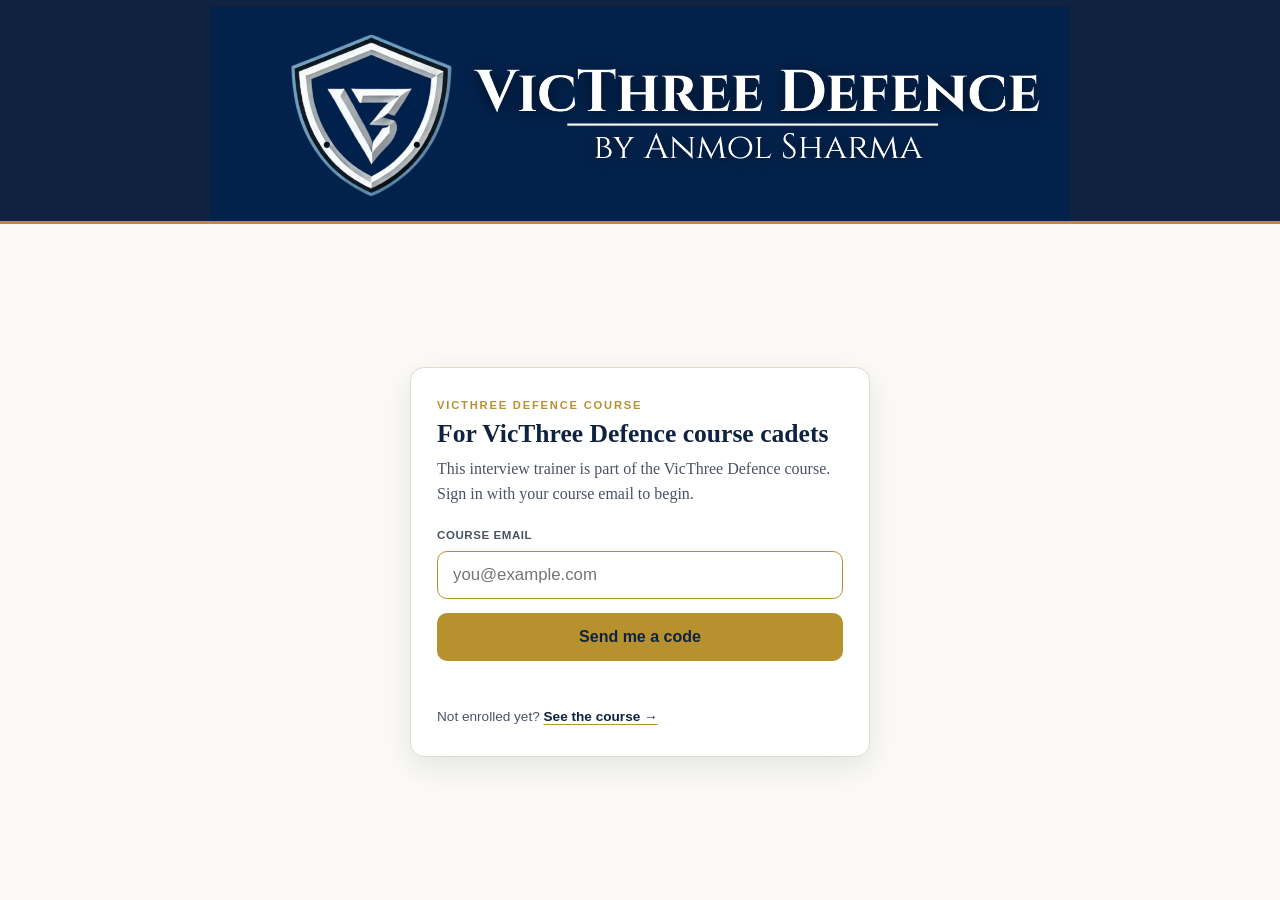
==== commit d88881cb: "Add course-only login wall (portal-backed) with server-side enforcement - New assets/auth.js gate lo" ====
--- a/interview/index.html
+++ b/interview/index.html
@@ -8,6 +8,8 @@
 <link rel="icon" href="../assets/shield-192.png?v=1"><link rel="icon" sizes="32x32" href="../assets/shield-32.png?v=1"><link rel="apple-touch-icon" href="../assets/shield-180.png?v=1" />
 <link rel="stylesheet" href="../assets/styles.css?v=1" />
 <link rel="stylesheet" href="../assets/iv.css?v=1" />
+<script src="../assets/config.js?v=4"></script>
+<script src="../assets/auth.js?v=1"></script>
 </head>
 <body>
 <header class="topbar">
@@ -30,11 +32,11 @@
     <section id="intro" style="display:none">
       <h1>Your Personal Interview</h1>
       <div class="iv-intro-card">
-        <p>You will now sit across from an interviewing officer. Questions come one at a time and adapt to what you say, to your PIQ and to your perception report. Answer honestly and in your own words. There are no trick answers, the officer is reading the real you.</p>
+        <p>You will now sit across from an interviewing officer. Questions come one at a time and adapt to what you say, to your PIQ and to your perception report. Answer honestly and in your own words. There are no trick answers, the officer is reading the real you. You have up to two and a half minutes per question, but submit as soon as you are done, most answers take far less, so the interview is usually much shorter than the maximum below.</p>
         <div class="iv-facts">
           <div class="iv-fact"><b id="fact-q">25</b>questions (about)</div>
-          <div class="iv-fact"><b id="fact-t">75s</b>per question</div>
-          <div class="iv-fact"><b id="fact-total">~30m</b>total</div>
+          <div class="iv-fact"><b id="fact-t">75s</b>per question, max</div>
+          <div class="iv-fact"><b id="fact-total">~30m</b>at most</div>
         </div>
         <p id="report-note" class="muted small"></p>
         <div class="t-toolbar">
@@ -79,8 +81,8 @@
 
 <footer class="site-foot"><p class="foot-note">VicThree Defence · SSB Personal Interview Trainer</p></footer>
 
-<script src="../assets/config.js?v=1"></script>
-<script src="../assets/store.js?v=1"></script>
+<script src="../assets/config.js?v=4"></script>
+<script src="../assets/store.js?v=2"></script>
 <script src="../assets/journey.js?v=2"></script>
 <script>
 (function () {
@@ -95,7 +97,40 @@
   var $ = function (id) { return document.getElementById(id); };
   var el = function (t, c, x) { var e = document.createElement(t); if (c) e.className = c; if (x != null) e.textContent = x; return e; };
 
-  var T = { remaining: 0, tick: null, startTs: 0, current: null, busy: false };
+  // baseQ  : pre-generated questions from the plan (asked with no waiting)
+  // followQ: follow-ups produced in the BACKGROUND from earlier answers; each
+  //          carries `after` = history length when it was queued, so it is only
+  //          served at least one question later (the officer "comes back to it").
+  var T = { remaining: 0, tick: null, startTs: 0, current: null, busy: false,
+            baseQ: [], followQ: [], refilling: false, fetching: false, mandatoryAsked: {} };
+  var INITIAL_BATCH = 12, REFILL_BATCH = 10, LOW_WATER = 5;
+
+  // Two questions every interview MUST include. Guaranteed here (not left to the
+  // model): "why join" comes early; "what if not recommended" is the final one.
+  // The worker is told not to ask these, so they are never duplicated.
+  var MANDATORY = [
+    { key: "join",     q: "Why do you want to join the armed forces?",                                  at: 1 },
+    { key: "notclear", q: "Suppose you are not recommended this time. What will you do next?",          at: MAXQ - 2 },
+    { key: "closing",  q: "Before we finish, is there anything you would like to ask me or the board?", at: MAXQ - 1 }
+  ];
+  function markMandatoryFromHistory() {
+    T.mandatoryAsked = {};
+    var hist = (Store.getInterview() || { history: [] }).history;
+    MANDATORY.forEach(function (m) {
+      if (hist.some(function (h) { return h.q === m.q; })) T.mandatoryAsked[m.key] = true;
+    });
+  }
+  // Serve mandatory questions so each lands at its slot AND the late ones are
+  // guaranteed the final slots in order (…, if-not-recommended, then closing).
+  function pickMandatory(pos) {
+    var remaining = MAXQ - pos;
+    var unasked = MANDATORY.filter(function (m) { return !T.mandatoryAsked[m.key]; })
+                           .sort(function (a, b) { return a.at - b.at; });
+    if (!unasked.length) return null;
+    if (unasked.length >= remaining) return unasked[0];   // only enough slots left for the mandatory ones
+    if (unasked[0].at <= pos) return unasked[0];          // this one is due
+    return null;
+  }
 
   /* ---------- worker calls ---------- */
   function post(payload) {
@@ -107,13 +142,26 @@
 
   // Build the Perception Report silently from the saved psychology analyses.
   // It is never shown here; it feeds the interview and later the final report.
+  // Some tests may have been taken but their (hidden) analysis never saved
+  // (slow/failed fetch). Backfill those from the saved responses.
+  function backfillAnalyses() {
+    var missing = Store.missingAnalyses();
+    if (!missing.length) return Promise.resolve();
+    return Promise.all(missing.map(function (m) {
+      return post({ mode: m.test, items: m.items })
+        .then(function (d) { if (d) Store.saveAnalysis(m.test, d); })
+        .catch(function () {});
+    }));
+  }
   function ensureReport() {
     if (Store.getReport()) return Promise.resolve();
-    var list = Store.analysesList();
-    if (!list.length) return Promise.resolve(); // no tests taken — interview still runs off the PIQ
-    return post({ mode: "REPORT", analyses: list })
-      .then(function (r) { Store.setReport(r); })
-      .catch(function () {}); // proceed even if the report can't be built
+    return backfillAnalyses().then(function () {
+      var list = Store.analysesList();
+      if (!list.length) return; // no tests taken — interview still runs off the PIQ
+      return post({ mode: "REPORT", analyses: list })
+        .then(function (r) { Store.setReport(r); })
+        .catch(function () {}); // proceed even if the report can't be built
+    });
   }
 
   function ensurePlan() {
@@ -140,6 +188,15 @@
       turn.appendChild(q); turn.appendChild(a);
       host.appendChild(turn);
     });
+    // The officer's spoken reply to the candidate's closing question, if any.
+    if (iv.closingReply) {
+      var rt = el("div", "iv-turn");
+      var rq = el("div", "iv-q");
+      rq.appendChild(el("span", "iv-who", "Interviewing Officer"));
+      rq.appendChild(document.createTextNode(iv.closingReply));
+      rt.appendChild(rq);
+      host.appendChild(rt);
+    }
     updateHeadCounter();
   }
   function updateHeadCounter() {
@@ -165,8 +222,80 @@
     t.classList.toggle("low", T.remaining <= (big ? 20 : 5));
   }
 
-  /* ---------- loop ---------- */
-  function nextQuestion() {
+  /* ---------- question pipeline ---------- */
+  function historyLen() { return (Store.getInterview() || { history: [] }).history.length; }
+  function askedTexts() {
+    var iv = Store.getInterview() || { history: [] };
+    var t = iv.history.map(function (h) { return h.q; });
+    T.baseQ.forEach(function (q) { t.push(q.question); });
+    T.followQ.forEach(function (q) { t.push(q.question); });
+    return t;
+  }
+  function queuedCount() { return T.baseQ.length + T.followQ.length; }
+
+  // Pre-generate a batch of plan-based questions (does not depend on any answer),
+  // so the next question is always ready and the student never waits.
+  function fetchBaseBatch(count) {
+    if (T.fetching) return Promise.resolve();
+    T.fetching = true;
+    var b = ivBase();
+    return post({ mode: "IV", action: "questions", piq: b.piq, report: b.report, plan: Store.getPlan(),
+                  count: count, avoid: askedTexts() })
+      .then(function (d) {
+        T.fetching = false;
+        var qs = (d && d.questions) || [];
+        qs.forEach(function (q) { if (q && q.question) T.baseQ.push({ question: q.question, targets: q.targets || null }); });
+        return qs.length;
+      })
+      .catch(function () { T.fetching = false; return 0; }); // fall back to legacy single-question fetch
+  }
+  function maybeRefill() {
+    if (T.refilling) return;
+    if (queuedCount() >= LOW_WATER) return;
+    if (historyLen() + queuedCount() >= MAXQ) return; // enough to finish
+    T.refilling = true;
+    fetchBaseBatch(REFILL_BATCH).then(function () { T.refilling = false; });
+  }
+
+  // In the BACKGROUND: analyse the answer just given and, if it is worth digging
+  // into, produce ONE follow-up to be asked a little later in the interview.
+  function queueFollowup(turn, afterLen) {
+    if (historyLen() + queuedCount() >= MAXQ) return; // no room left
+    var b = ivBase();
+    post({ mode: "IV", action: "followup", piq: b.piq, report: b.report, plan: Store.getPlan(),
+           turn: turn, history: (Store.getInterview() || { history: [] }).history })
+      .then(function (d) {
+        if (d && d.followup && d.question && !T.done) {
+          if (historyLen() + queuedCount() < MAXQ) {
+            T.followQ.push({ question: d.question, targets: d.targets || null, after: afterLen });
+          }
+        }
+      })
+      .catch(function () {}); // a missed follow-up is harmless; base questions continue
+  }
+
+  // Serve the next question instantly from the queues. A follow-up is only served
+  // once at least one further question has been asked since it was queued.
+  function serveNext() {
+    if (historyLen() >= MAXQ) { finishInterview(); return; }
+    var now = historyLen();
+    // A mandatory question takes priority when it is due.
+    var m = pickMandatory(now);
+    if (m) { T.mandatoryAsked[m.key] = true; renderLive(m.q, null); maybeRefill(); return; }
+    var q = null;
+    for (var i = 0; i < T.followQ.length; i++) {
+      if (T.followQ[i].after < now) { q = T.followQ.splice(i, 1)[0]; break; }
+    }
+    if (!q && T.baseQ.length) q = T.baseQ.shift();
+    if (!q && T.followQ.length) q = T.followQ.shift(); // nothing else ready — use any follow-up
+    if (!q) { fallbackFetch(); return; }               // queues empty — one-off fetch (rare)
+    renderLive(q.question, q.targets);
+    maybeRefill();
+  }
+
+  // Fallback only: queues were empty (e.g. worker without the new actions, or a
+  // slow batch). Fetch a single question the old way, showing a brief wait.
+  function fallbackFetch() {
     var iv = Store.getInterview() || { history: [] };
     if (iv.history.length >= MAXQ) { finishInterview(); return; }
     $("live").style.display = "none";
@@ -186,7 +315,7 @@
         var retry = el("div", "iv-thinking");
         retry.appendChild(document.createTextNode("The connection dropped. "));
         var b2 = el("button", "link-btn", "Try the next question again");
-        b2.onclick = function () { retry.parentNode.removeChild(retry); nextQuestion(); };
+        b2.onclick = function () { retry.parentNode.removeChild(retry); serveNext(); };
         retry.appendChild(b2);
         $("stage").insertBefore(retry, $("done-card"));
       });
@@ -196,7 +325,8 @@
     T.current = question;
     $("live-q").textContent = question;
     $("live-a").value = "";
-    $("live-targets").textContent = (targets && targets.length) ? ("Focus: " + targets.join(" · ")) : "";
+    // Never reveal to the candidate what is being tested.
+    $("live-targets").textContent = "";
     $("live").style.display = "block";
     updateHeadCounter();
     $("live-a").focus();
@@ -204,20 +334,54 @@
     startTimer();
   }
 
+  function closingQ() { var m = MANDATORY[MANDATORY.length - 1]; return m ? m.q : null; }
+
   function submitAnswer(timedOut) {
     if (T.busy || !T.current) return;
     clearInterval(T.tick);
     var used = Math.min(SPQ, Math.round((performance.now() - T.startTs) / 1000));
     var ans = $("live-a").value.trim();
-    Store.pushTurn({ q: T.current, a: ans, seconds: used, targets: null });
+    var wasClosing = (T.current === closingQ());
+    var turn = { q: T.current, a: ans, seconds: used, targets: null };
+    Store.pushTurn(turn);
     T.current = null;
     renderTranscript();
-    nextQuestion();
+    if (wasClosing) { handleClosing(turn); return; }   // officer replies, then ends
+    // Analyse this answer in the BACKGROUND and, if worth it, line up a follow-up
+    // for later — without making the student wait.
+    queueFollowup(turn, historyLen());
+    // Serve the next question immediately from the queue (no loading wait).
+    serveNext();
+  }
+
+  // After the closing question, the officer replies to whatever the candidate
+  // asked (helpfully, but never revealing how they performed), then the
+  // interview ends.
+  function handleClosing(turn) {
+    if (!turn.a || !turn.a.trim()) { finishInterview(); return; }
+    $("live").style.display = "none";
+    $("thinking").style.display = "block";
+    $("thinking").innerHTML = '<span class="spinner"></span>The officer is responding…';
+    var b = ivBase();
+    post({ mode: "IV", action: "reply", piq: b.piq, report: b.report,
+           question: turn.a, history: (Store.getInterview() || { history: [] }).history })
+      .then(function (d) {
+        $("thinking").style.display = "none";
+        $("thinking").innerHTML = '<span class="spinner"></span>The officer is considering your answer…';
+        if (d && d.reply) { var iv = Store.getInterview(); iv.closingReply = d.reply; Store.setInterview(iv); renderTranscript(); }
+        finishInterview();
+      })
+      .catch(function () {
+        $("thinking").style.display = "none";
+        $("thinking").innerHTML = '<span class="spinner"></span>The officer is considering your answer…';
+        finishInterview();
+      });
   }
 
   function finishInterview() {
     clearInterval(T.tick);
     var iv = Store.getInterview(); iv.done = true; Store.setInterview(iv);
+    T.done = true;
     $("live").style.display = "none";
     $("thinking").style.display = "none";
     $("iv-timer").textContent = "done";
@@ -233,22 +397,28 @@
     $("intro").style.display = "none";
     $("stage").style.display = "block";
     renderTranscript();
+    markMandatoryFromHistory();
     $("prep-status").style.display = "none";
-    nextQuestion();
+    serveNext();
   }
   function prep(then) {
     if (!AI) { $("prep-status").style.display = "block"; $("prep-status").textContent = "The interview service is not configured. Add your Worker URL in assets/config.js."; return; }
     $("begin").disabled = true; $("resume").disabled = true;
     $("prep-status").style.display = "block";
     $("prep-status").innerHTML = '<span class="spinner"></span>The officer is reviewing your file…';
-    ensureReport().then(ensurePlan).then(function () { then(); });
+    // Prepare silently up front: perception report -> interview plan -> a batch of
+    // ready questions. This is the only wait; from then on questions are instant.
+    ensureReport()
+      .then(ensurePlan)
+      .then(function () { return fetchBaseBatch(INITIAL_BATCH); })
+      .then(function () { then(); });
   }
 
   document.addEventListener("DOMContentLoaded", function () {
     if (!Store.getPiq()) { $("gate").style.display = "block"; return; }
 
     $("fact-q").textContent = MAXQ;
-    $("fact-t").textContent = SPQ + "s";
+    $("fact-t").textContent = SPQ >= 60 ? (Math.floor(SPQ / 60) + ":" + (SPQ % 60 < 10 ? "0" : "") + (SPQ % 60)) : (SPQ + "s");
     $("fact-total").textContent = "~" + Math.round(MAXQ * SPQ / 60) + "m";
     var testsTaken = Store.analysesList().length;
     $("report-note").textContent = testsTaken
